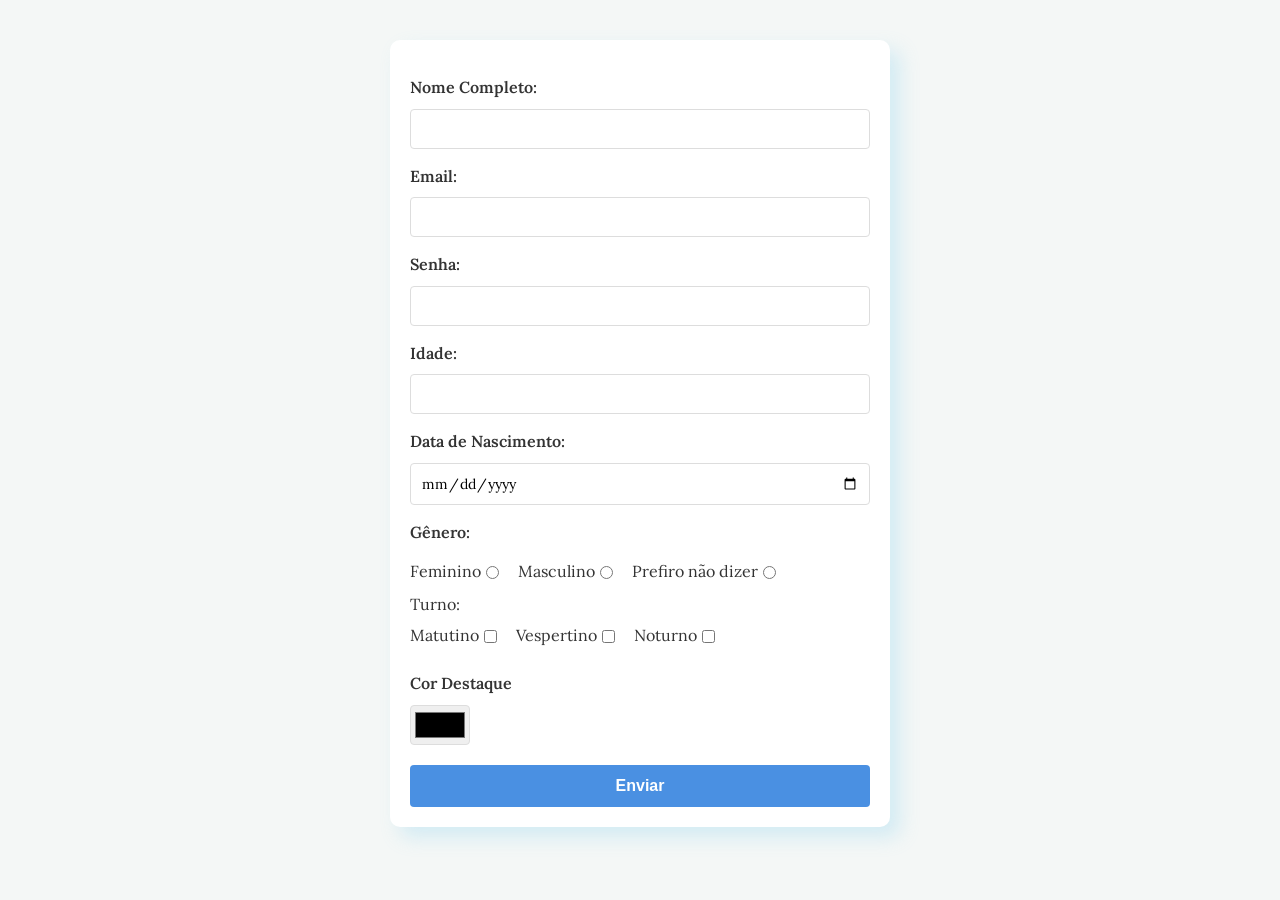
==== Atividade01.html @ 01056fe6 "remove os segredos" ====
<!DOCTYPE html>
<html lang="en">
<head>
    <meta charset="UTF-8">
    <meta name="viewport" content="width=device-width, initial-scale=1.0">
    <title>Atividade 1</title>
    <link rel="stylesheet" href="Atividade01.style.css">
</head>
<body>
<form id="formulario">
    <label for="nome">Nome Completo:</label>
    <input id="nome" type="text" name="nome"/>

    <label for="email">Email:</label>
    <input id="email" type="email" name="email"/>

    <label for="senha">Senha:</label>
    <input id="senha" type="password" name="senha"/>

    <label for="idade">Idade:</label
    ><input id="idade" type="number" name="idade"/>

    <label for="nascimento">Data de Nascimento:</label>
    <input id="nascimento" type="date" name="nascimento"/>

    <label>Gênero:</label>
    <label>Feminino<input id="mas" name="genero" type="radio"/></label>
    <label>Masculino<input id="fem" name="genero" type="radio"/></label>
    <label>Prefiro não dizer<input id="outros" name="genero" type="radio"/></label>

    <p>Turno:</p>
    <label>Matutino<input id="matutino" type="checkbox"/></label>
    <label>Vespertino<input id="vespertino" type="checkbox"/></label>
    <label>Noturno<input id="noturno" type="checkbox" /></label>


    <label for="cor">Cor Destaque</label>
    <input id="cor" type="color" name="cor"/>

    <button>Enviar</button>
    <script src="atividade01.html.js"></script>

</form>

</body>
</html>
---- Atividade01.style.css ----
@import url('https://fonts.googleapis.com/css2?family=Lora:ital,wght@0,400..700;1,400..700&display=swap');
:root {
    --primary-color: #4A90E2;
    --bg-color: #F4F7F6;
    --text-color: #333;
    --border-color: #DDD;

}

*{
    margin: 0;
    padding: 0;
    box-sizing: border-box;
}

body{
    font-family: "Lora", "Segoe UI", SansSerif;
    background-color: var(--bg-color);
    color: var(--text-color);
    line-height: 1.6;
    display: flex;
    justify-content: center;
    padding: 40px 20px;
}
label{
    display: block;
    font-weight: 600;
    margin-bottom: 8px;
}

input[type=text], input[type=password], input[type=email], input[type=number], input[type=date]{
    width: 100%;
    padding: 12px 20px;
}
form{
    padding: 20px;
    background-color: white;
    border-radius: 10px;
    box-shadow: 10px 10px 19px rgba(137 , 207 , 240 , 0.3);
    width: 100%;
    max-width: 500px;
}
label {
    display: block;
    font-weight: 600;
    margin-top: 15px;
    margin-bottom: 8px;
}

input[type="text"],
input[type="email"],
input[type="password"],
input[type="number"],
input[type="date"] {
    width: 100%;
    padding: 10px;
    border: 1px solid var(--border-color);
    border-radius: 4px;
    font-family: inherit;
    font-size: 14px;
    outline: none;
    transition: border-color 0.2s;
}

input[type="text"]:focus,
input[type="email"]:focus,
input[type="password"]:focus,
input[type="number"]:focus,
input[type="date"]:focus
{
    border-color: var(--primary-color);
}

form label:has(input[type="radio"]),
form label:has(input[type="checkbox"]){
    display: inline-block;
    font-weight: normal;
    margin-right: 15px;
    margin-top: 5px;
    cursor: pointer;
}

input[type="radio"],
input[type="checkbox"]{
    margin-left: 5px;
    vertical-align: middle;
}

input[type="color"]{
    display: block;
    width: 60px;
    height: 40px;
    border: 1px solid var(--border-color);
    border-radius: 4px;
    cursor: pointer;
    padding: 2px;
}

button {
    width: 100%;
    padding: 12px;
    margin-top: 20px;
    background-color: var(--primary-color);
    color: white;
    border: none;
    border-radius: 4px;
    font-size: 16px;
    font-weight: 600;
    cursor: pointer;
    transition: border-color 0.3s, 0.1s;


}

button:hover{,
    filter: brightness(90%);

}
button:active {
    transform: scale(0.98);
}
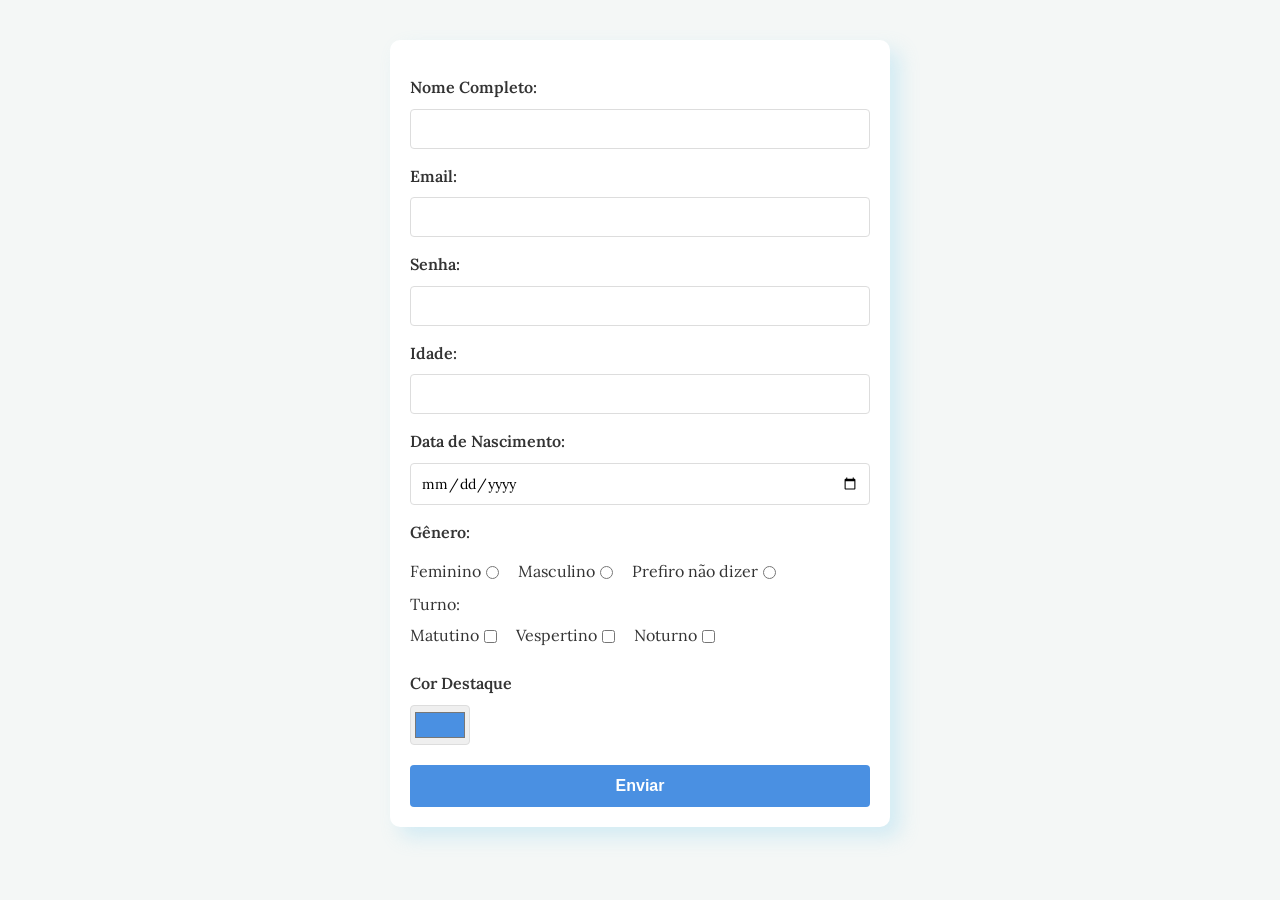
==== commit b5993e5b: "configura a pasta principal" ====
--- a/Atividade01.html
+++ b/Atividade01.html
@@ -4,7 +4,7 @@
     <meta charset="UTF-8">
     <meta name="viewport" content="width=device-width, initial-scale=1.0">
     <title>Atividade 1</title>
-    <link rel="stylesheet" href="Atividade01.style.css">
+    <link rel="stylesheet" href="Atividade01.html.css">
 </head>
 <body>
 <form id="formulario">
@@ -38,7 +38,7 @@
     <input id="cor" type="color" name="cor"/>
 
     <button>Enviar</button>
-    <script src="atividade01.html.js"></script>
+    <script src="Atividade01.html.js"></script>
 
 </form>
 
--- a/Atividade01.html.css
+++ b/Atividade01.html.css
@@ -0,0 +1,121 @@
+@import url('https://fonts.googleapis.com/css2?family=Lora:ital,wght@0,400..700;1,400..700&display=swap');
+:root {
+    --primary-color: #4A90E2;
+    --bg-color: #F4F7F6;
+    --text-color: #333;
+    --border-color: #DDD;
+
+}
+
+*{
+    margin: 0;
+    padding: 0;
+    box-sizing: border-box;
+}
+
+body{
+    font-family: "Lora", "Segoe UI", SansSerif;
+    background-color: var(--bg-color);
+    color: var(--text-color);
+    line-height: 1.6;
+    display: flex;
+    justify-content: center;
+    padding: 40px 20px;
+}
+label{
+    display: block;
+    font-weight: 600;
+    margin-bottom: 8px;
+}
+
+input[type=text], input[type=password], input[type=email], input[type=number], input[type=date]{
+    width: 100%;
+    padding: 12px 20px;
+}
+form{
+    padding: 20px;
+    background-color: white;
+    border-radius: 10px;
+    box-shadow: 10px 10px 19px rgba(137 , 207 , 240 , 0.3);
+    width: 100%;
+    max-width: 500px;
+}
+label {
+    display: block;
+    font-weight: 600;
+    margin-top: 15px;
+    margin-bottom: 8px;
+}
+
+input[type="text"],
+input[type="email"],
+input[type="password"],
+input[type="number"],
+input[type="date"] {
+    width: 100%;
+    padding: 10px;
+    border: 1px solid var(--border-color);
+    border-radius: 4px;
+    font-family: inherit;
+    font-size: 14px;
+    outline: none;
+    transition: border-color 0.2s;
+}
+
+input[type="text"]:focus,
+input[type="email"]:focus,
+input[type="password"]:focus,
+input[type="number"]:focus,
+input[type="date"]:focus
+{
+    border-color: var(--primary-color);
+}
+
+form label:has(input[type="radio"]),
+form label:has(input[type="checkbox"]){
+    display: inline-block;
+    font-weight: normal;
+    margin-right: 15px;
+    margin-top: 5px;
+    cursor: pointer;
+}
+
+input[type="radio"],
+input[type="checkbox"]{
+    margin-left: 5px;
+    vertical-align: middle;
+}
+
+input[type="color"]{
+    display: block;
+    width: 60px;
+    height: 40px;
+    border: 1px solid var(--border-color);
+    border-radius: 4px;
+    cursor: pointer;
+    padding: 2px;
+}
+
+button {
+    width: 100%;
+    padding: 12px;
+    margin-top: 20px;
+    background-color: var(--primary-color);
+    color: white;
+    border: none;
+    border-radius: 4px;
+    font-size: 16px;
+    font-weight: 600;
+    cursor: pointer;
+    transition: border-color 0.3s, 0.1s;
+
+
+}
+
+button:hover{,
+    filter: brightness(90%);
+
+}
+button:active {
+    transform: scale(0.98);
+}
